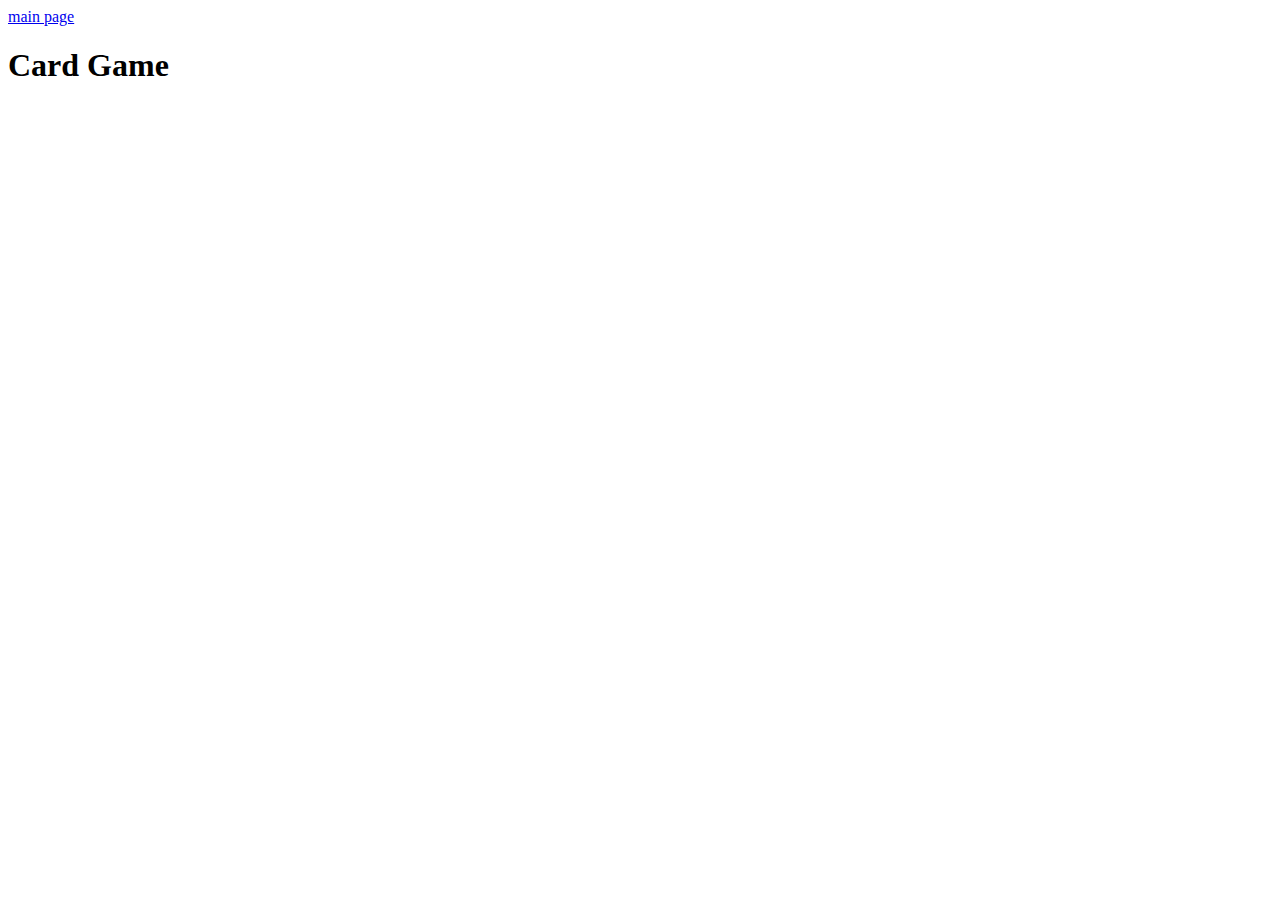
==== pages/card-game.html @ 4032930e "feat: Add and connect pages" ====
<!DOCTYPE html>
<html lang="en">
<head>
    <meta charset="UTF-8">
    <meta name="viewport" content="width=device-width, initial-scale=1.0">
    <title>Card Game</title>
</head>
<body>
    <a href="./../index.html">main page</a>
    <h1>Card Game</h1>
</body>
</html>
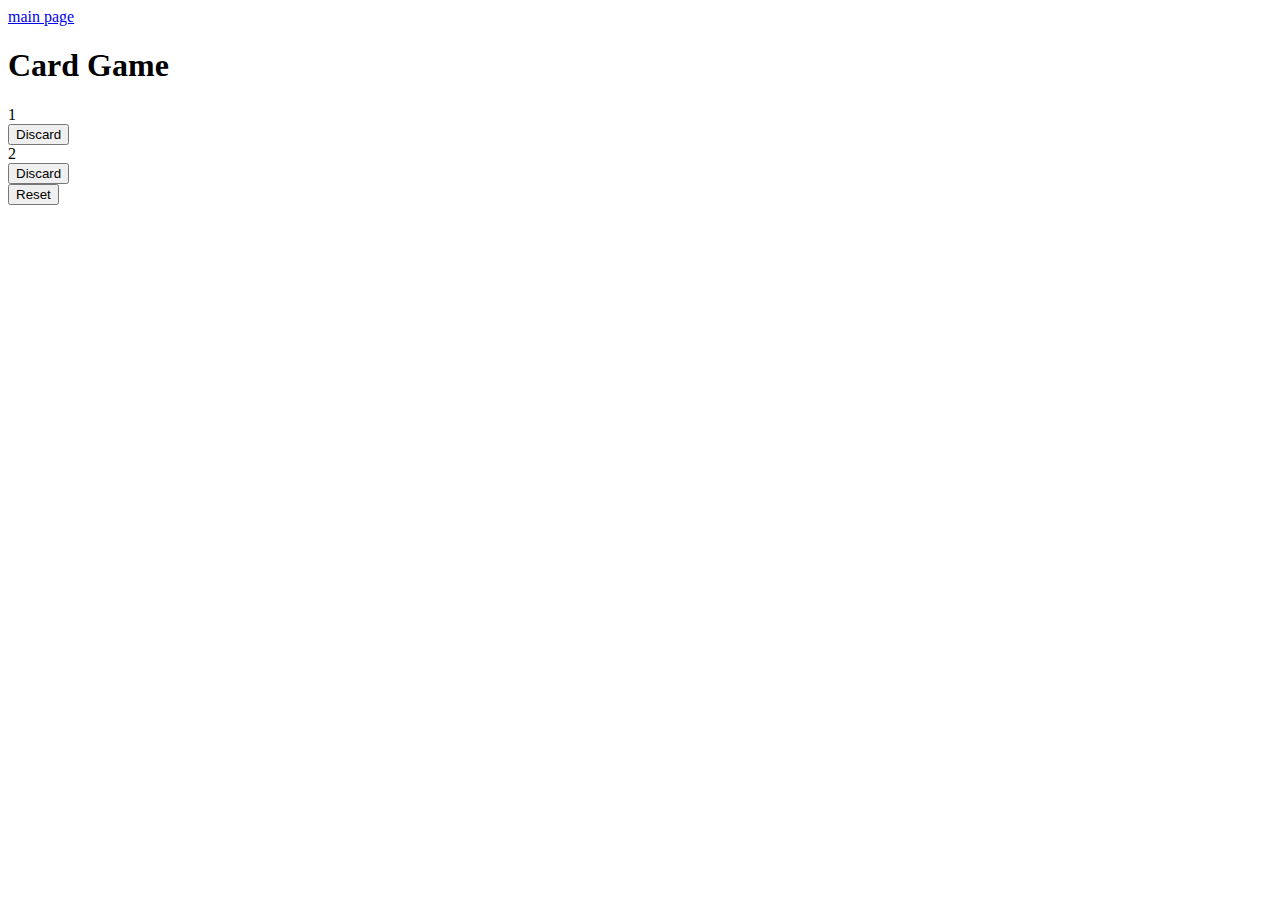
==== commit 91ff9fc7: "feat: Add card game buttons" ====
--- a/pages/card-game.html
+++ b/pages/card-game.html
@@ -8,5 +8,17 @@
 <body>
     <a href="./../index.html">main page</a>
     <h1>Card Game</h1>
+    <div>
+        <div id="card-1">1</div>
+        <button id="card-1-btn">Discard</button>
+    </div>
+    <div>
+        <div id="card-2">2</div>
+        <button id="card-2-btn">Discard</button>
+    </div>
+    <div>
+        <button id="reset-btn">Reset</button>
+    </div>
+    <script src="./../assets/js/main.js"></script>
 </body>
 </html>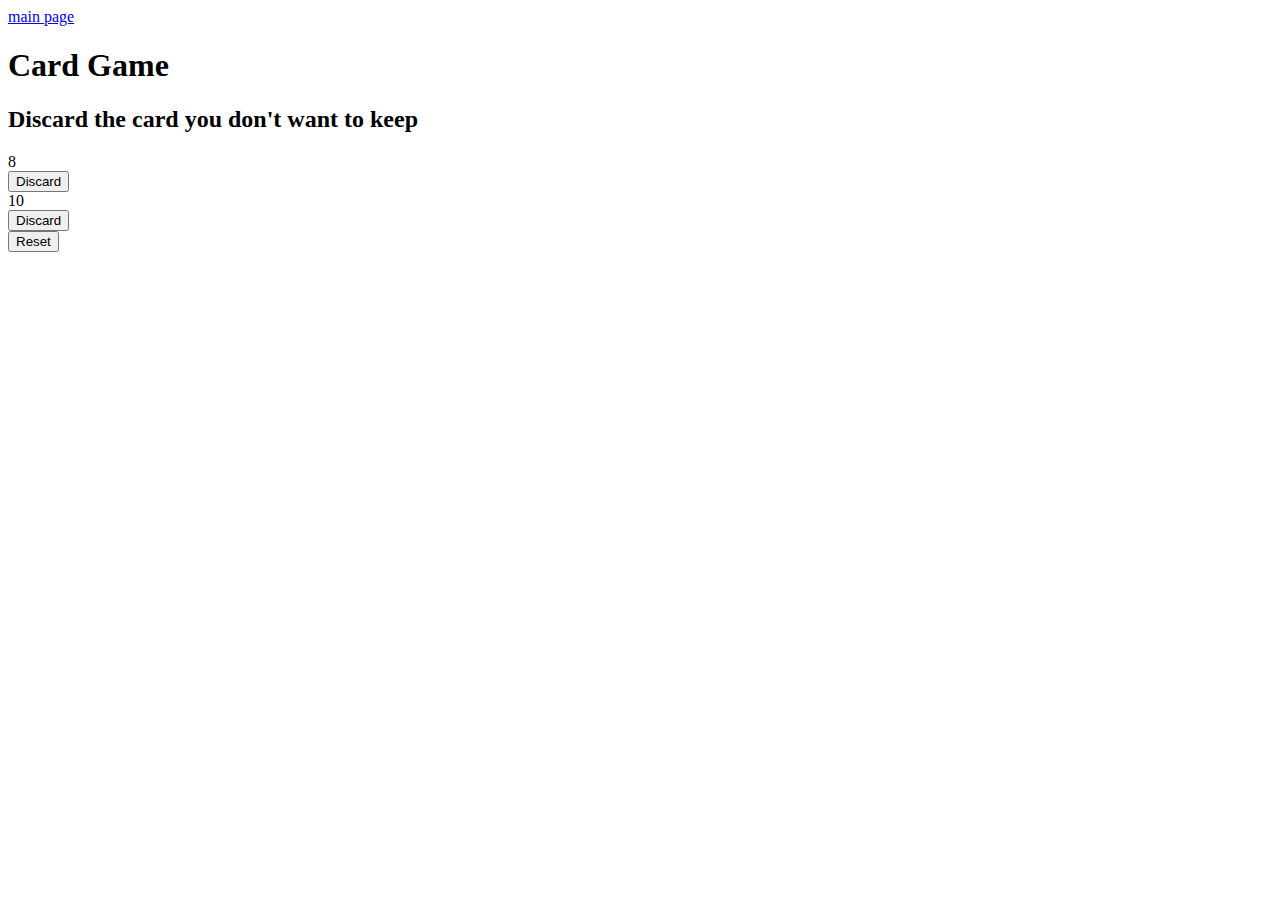
==== commit 66792b79: "feat: Implement discard functionality for card 1 and 2" ====
--- a/pages/card-game.html
+++ b/pages/card-game.html
@@ -8,17 +8,18 @@
 <body>
     <a href="./../index.html">main page</a>
     <h1>Card Game</h1>
+    <h2 id="msg">Discard the card you don't want to keep</h2>
     <div>
-        <div id="card-1">1</div>
-        <button id="card-1-btn">Discard</button>
+        <div id="card-one">1</div>
+        <button id="card-one-btn">Discard</button>
     </div>
     <div>
-        <div id="card-2">2</div>
-        <button id="card-2-btn">Discard</button>
+        <div id="card-two">2</div>
+        <button id="card-two-btn">Discard</button>
     </div>
     <div>
         <button id="reset-btn">Reset</button>
     </div>
-    <script src="./../assets/js/main.js"></script>
+    <script src="./../assets/js/card-game.js"></script>
 </body>
 </html>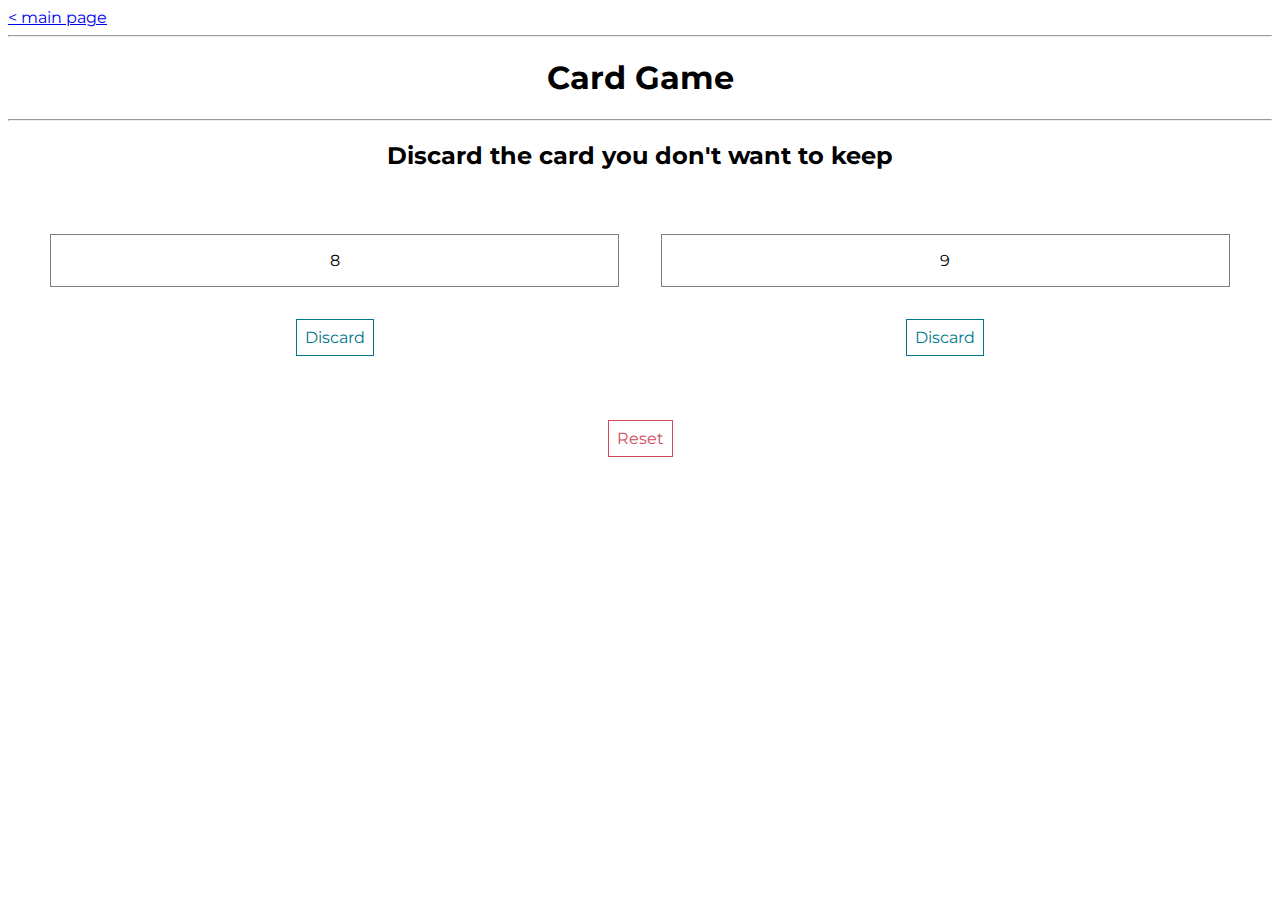
==== commit ddb80a63: "style: Add basic Card Game page styles" ====
--- a/pages/card-game.html
+++ b/pages/card-game.html
@@ -3,21 +3,26 @@
 <head>
     <meta charset="UTF-8">
     <meta name="viewport" content="width=device-width, initial-scale=1.0">
+    <link rel="stylesheet" href="../assets/css/main.css">
     <title>Card Game</title>
 </head>
 <body>
-    <a href="./../index.html">main page</a>
+    <a href="./../index.html">< main page</a>
+    <hr>
     <h1>Card Game</h1>
+    <hr>
     <h2 id="msg">Discard the card you don't want to keep</h2>
-    <div>
-        <div id="card-one">1</div>
-        <button id="card-one-btn">Discard</button>
+    <div class="cards">
+        <div class="card-container">
+            <div id="card-one">1</div>
+            <button id="card-one-btn">Discard</button>
+        </div>
+        <div class="card-container">
+            <div id="card-two">2</div>
+            <button id="card-two-btn">Discard</button>
+        </div>
     </div>
-    <div>
-        <div id="card-two">2</div>
-        <button id="card-two-btn">Discard</button>
-    </div>
-    <div>
+    <div class="reset-container">
         <button id="reset-btn">Reset</button>
     </div>
     <script src="./../assets/js/card-game.js"></script>
--- a/assets/css/main.css
+++ b/assets/css/main.css
@@ -0,0 +1,79 @@
+@import url('https://fonts.googleapis.com/css2?family=Montserrat:wght@300;400&display=swap');
+
+body {
+    font-family:  'Montserrat', sans-serif;
+}
+
+h1, h2 {
+    text-align: center;
+}
+
+h2 {
+    margin-bottom: 4rem;
+}
+
+.cards {
+    display: inline-flex;
+    justify-content: space-evenly;
+    width: 100%;
+}
+
+.card-container {
+    width: 45%;
+    display: inline-block;
+    text-align: center;
+}
+
+.card-container button, #reset-btn {
+    margin: 2rem 1rem;
+    font: 400 1rem 'Montserrat';
+    background-color: #fff;
+    padding: 0.5rem;
+    cursor: pointer;
+}
+
+.card-container div {
+    padding: 1rem;
+    border: 1px solid gray;
+}
+
+.reset-container {
+    text-align: center;
+}
+
+.card-container button {
+    border: 1px solid #00798c;
+    color: #00798c;
+}
+
+.card-container button:hover {
+    background-color: #00798c;
+    color: #fff;
+}
+
+.card-container button[disabled] {
+    border: 1px solid #9db4c0;
+    color: #9db4c0;
+    cursor: not-allowed;
+}
+
+.card-container button[disabled]:hover {
+    border: 1px solid #9db4c0;
+    color: #9db4c0;
+    background-color: #fff;
+}
+
+#reset-btn {
+    border: 1px solid #d1495b;
+    color: #d1495b;
+}
+
+#reset-btn:hover {
+    background-color: #d1495b;
+    color: #fff;
+}
+
+#reset-btn:focus, .card-container button:focus {
+    outline: none;
+}
+
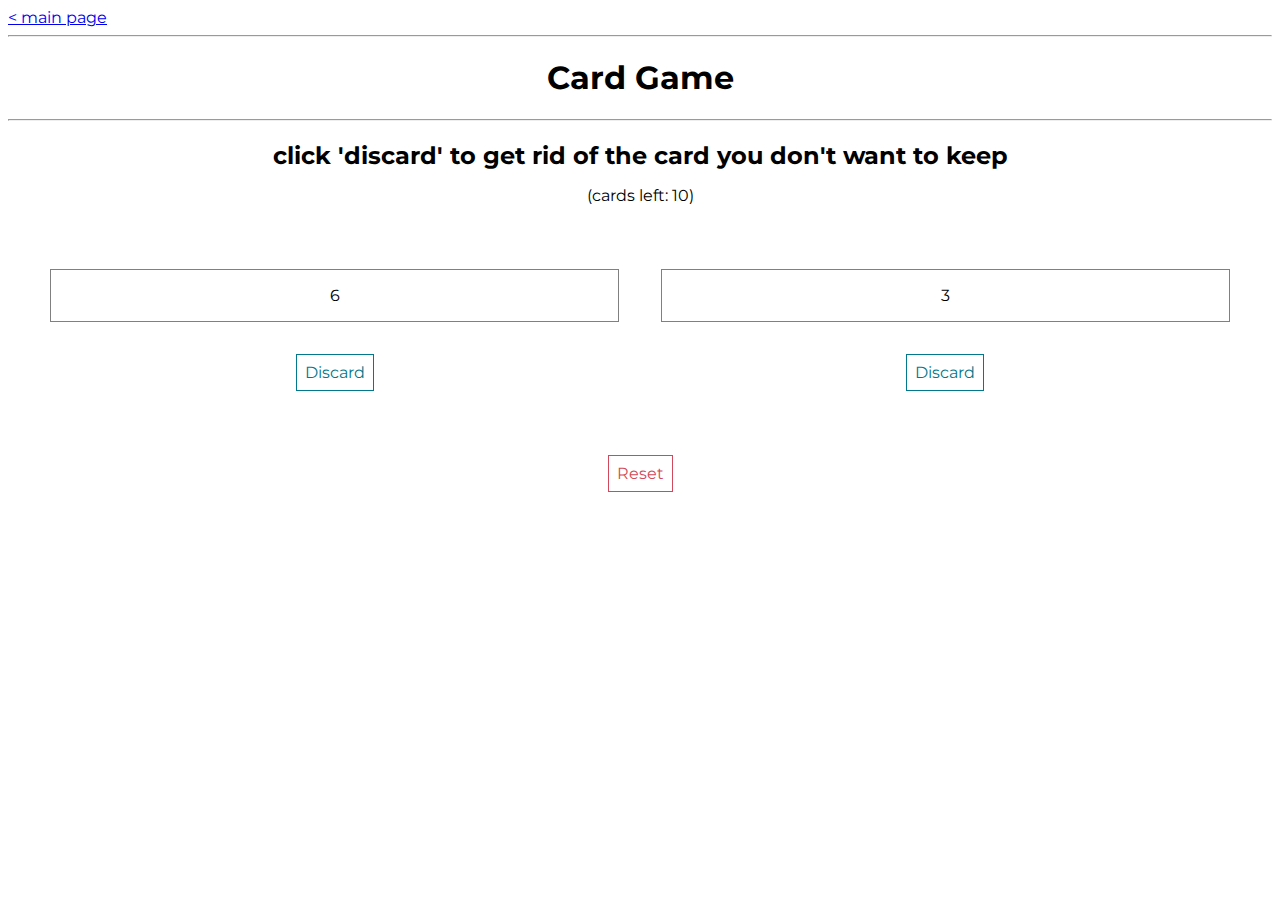
==== commit 3d5e7964: "feat: Add remaining card count" ====
--- a/pages/card-game.html
+++ b/pages/card-game.html
@@ -11,7 +11,8 @@
     <hr>
     <h1>Card Game</h1>
     <hr>
-    <h2 id="msg">Discard the card you don't want to keep</h2>
+    <h2 id="msg">click 'discard' to get rid of the card you don't want to keep</h2>
+    <p>(cards left: <span id="cards-left"></span>)</p>
     <div class="cards">
         <div class="card-container">
             <div id="card-one">1</div>
--- a/assets/css/main.css
+++ b/assets/css/main.css
@@ -9,7 +9,13 @@
 }
 
 h2 {
+    margin-bottom: 1rem;
+}
+
+p {
+    margin-top: 0;
     margin-bottom: 4rem;
+    text-align: center;
 }
 
 .cards {
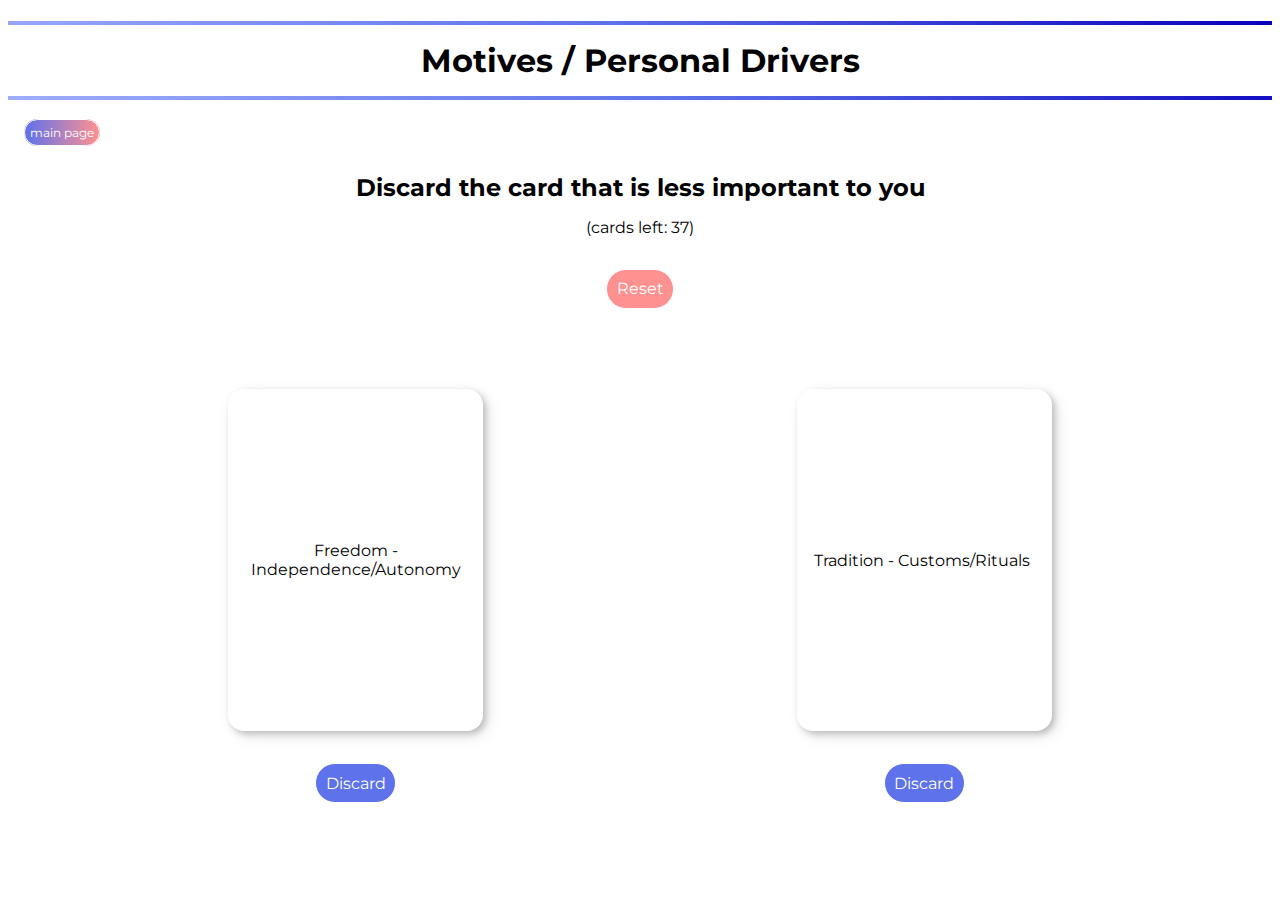
==== commit 75892476: "style: Add Card Game page styles" ====
--- a/pages/card-game.html
+++ b/pages/card-game.html
@@ -7,24 +7,22 @@
     <title>Card Game</title>
 </head>
 <body>
-    <a href="./../index.html">< main page</a>
-    <hr>
-    <h1>Card Game</h1>
-    <hr>
-    <h2 id="msg">click 'discard' to get rid of the card you don't want to keep</h2>
+    <h1 class="title-lines lines-blue">Motives / Personal Drivers</h1>
+    <a href="./../index.html" class="btn btn-blue-red">main page</a>
+    <h2 id="msg">Discard the card that is less important to you</h2>
     <p>(cards left: <span id="cards-left"></span>)</p>
+    <div class="reset-container">
+        <button id="reset-btn" class="btn btn-red-solid">Reset</button>
+    </div>
     <div class="cards">
         <div class="card-container">
             <div id="card-one">1</div>
-            <button id="card-one-btn">Discard</button>
+            <button id="card-one-btn" class="btn btn-blue-solid">Discard</button>
         </div>
         <div class="card-container">
             <div id="card-two">2</div>
-            <button id="card-two-btn">Discard</button>
+            <button id="card-two-btn" class="btn btn-blue-solid">Discard</button>
         </div>
-    </div>
-    <div class="reset-container">
-        <button id="reset-btn">Reset</button>
     </div>
     <script src="./../assets/js/card-game.js"></script>
 </body>
--- a/assets/css/main.css
+++ b/assets/css/main.css
@@ -1,4 +1,19 @@
 @import url('https://fonts.googleapis.com/css2?family=Montserrat:wght@300;400&display=swap');
+
+
+/* -------VARIABLES--------- */
+
+:root {
+    --dark-blue: #0900bc;
+    --blue: #5e72eb;
+    --light-blue: #9fadfc;
+    --red: #ff9190;
+    --dark-red: #fc4668;
+    --orange: #fdc094;
+}
+
+
+/* -------COMMONN STYLES--------- */
 
 body {
     font-family:  'Montserrat', sans-serif;
@@ -10,18 +25,131 @@
 
 h2 {
     margin-bottom: 1rem;
+    margin-top: 2rem;
 }
 
 p {
-    margin-top: 0;
-    margin-bottom: 4rem;
-    text-align: center;
-}
+    margin: 0 auto;
+    text-align: center;
+}
+
+.title-lines {
+    border-top: 4px solid;
+    border-bottom: 4px solid;
+    padding: 1rem;
+}
+
+.lines-blue-red {
+    border-image-source: linear-gradient(90deg, var(--blue), var(--red));
+    border-image-slice: 1;
+}
+
+.lines-blue {
+    border-image-source: linear-gradient(45deg, var(--light-blue), var(--blue), var(--dark-blue));
+    border-image-slice: 1;
+}
+
+.lines-red {
+    border-image-source: linear-gradient(90deg, var(--orange), var(--red), var(--dark-red));
+    border-image-slice: 1; 
+}
+
+.btn {
+    text-decoration: none;
+    padding: 0.6rem;
+    border: 1px solid;
+    border-radius: 2rem;
+    margin: 2rem 1rem;
+    font: 400 1rem 'Montserrat';
+    cursor: pointer;
+}
+
+.btn-blue {
+    background: linear-gradient(90deg, var(--light-blue), var(--blue), var(--dark-blue));
+    color: #fff;
+    box-sizing: border-box;
+}
+
+.btn-blue:hover {
+    background: var(--blue);
+    box-shadow: 5px 5px 19px rgba(0, 0, 0, 0.3),
+    3px 3px 9px rgba(0, 0, 0, 0.4);
+}
+
+.btn-red {
+    background: linear-gradient(90deg, var(--orange), var(--red), var(--dark-red));
+    color: #fff;
+}
+
+.btn-red:hover {
+    background: var(--red);
+    box-shadow: 5px 5px 19px rgba(0, 0, 0, 0.3),
+    3px 3px 9px rgba(0, 0, 0, 0.4);
+}
+
+.btn-blue-red {
+    background: linear-gradient(90deg, var(--blue), var(--red));
+    color: #fff;
+    font-size: 0.75rem;
+    padding: 0.3rem;
+}
+
+.btn-blue-solid {
+    background: var(--blue);
+    color: #fff;
+    box-sizing: border-box;
+    border: 1px solid #fff;
+}
+
+.btn-blue-solid:hover {
+    background: #fff;
+    color: var(--blue);
+    border: 1px solid var(--blue);
+}
+
+.btn-red-solid {
+    background: var(--red);
+    color: #fff;
+    box-sizing: border-box;
+    border: 1px solid #fff;
+}
+
+.btn-red-solid:hover {
+    background: #fff;
+    color: var(--red);
+    border: 1px solid var(--red);
+}
+
+
+/* -------MAIN PAGE--------- */
+
+.select-container {
+    text-align: center;
+    display: flex;
+    justify-content: center;
+}
+
+.select-btn {
+    width: 40%;
+    max-width: 450px;
+    text-decoration: none;
+    padding: 2rem;
+    margin: 1rem;
+    font-size: 1.25rem;
+    line-height: 3rem;
+    text-transform: uppercase;
+    border-radius: 4rem;
+    box-shadow: 5px 5px 15px rgba(0, 0, 0, 0.1),
+                3px 3px 6px rgba(0, 0, 0, 0.2);
+}
+
+
+/* -------CARD PAGE--------- */
 
 .cards {
-    display: inline-flex;
-    justify-content: space-evenly;
-    width: 100%;
+    display: flex;
+    justify-content: center;
+    margin: 3rem auto;
 }
 
 .card-container {
@@ -30,56 +158,66 @@
     text-align: center;
 }
 
-.card-container button, #reset-btn {
-    margin: 2rem 1rem;
-    font: 400 1rem 'Montserrat';
-    background-color: #fff;
-    padding: 0.5rem;
-    cursor: pointer;
-}
-
 .card-container div {
     padding: 1rem;
-    border: 1px solid gray;
+    border: 1px solid transparent;
+    width: calc(63px * 3.5);
+    height: calc(88px * 3.5);
+    border-radius: 1rem;
+    margin: 0 auto;
+    display: flex;
+    align-items: center;
+    box-shadow: 5px 5px 15px rgba(0, 0, 0, 0.1),
+    3px 3px 6px rgba(0, 0, 0, 0.2);
 }
 
 .reset-container {
     text-align: center;
 }
 
-.card-container button {
-    border: 1px solid #00798c;
-    color: #00798c;
-}
-
-.card-container button:hover {
-    background-color: #00798c;
-    color: #fff;
-}
-
-.card-container button[disabled] {
-    border: 1px solid #9db4c0;
-    color: #9db4c0;
-    cursor: not-allowed;
-}
-
-.card-container button[disabled]:hover {
-    border: 1px solid #9db4c0;
-    color: #9db4c0;
-    background-color: #fff;
-}
-
-#reset-btn {
-    border: 1px solid #d1495b;
-    color: #d1495b;
-}
-
-#reset-btn:hover {
-    background-color: #d1495b;
-    color: #fff;
+.card-container button[disabled], #submit-form[disabled] {
+    border: 1px solid #9db4c0 !important;
+    color: #9db4c0 !important;
+    background-color: #fff !important;
+    pointer-events: none;
+}
+
+.card-container button[disabled]:hover, #submit-form[disabled]:hover {
+    border: 1px solid #9db4c0 !important;
+    color: #9db4c0 !important;
+    background-color: #fff !important;
 }
 
 #reset-btn:focus, .card-container button:focus {
     outline: none;
 }
 
+/* Personalities */
+.question-name {
+    text-align: left;
+    margin-bottom: 1rem;
+    margin-top: 2rem;
+    font-weight: 600;
+}
+
+form {
+    margin-bottom: 4rem;
+    padding-left: 2rem;
+}
+
+#question-container {
+    margin-bottom: 2rem;
+}
+
+.pers-descr {
+    text-align: center;
+    max-width: 45rem;
+    margin: 0 auto;
+    padding: 2rem;
+
+}
+
+.pers-descr img {
+    height: 400px;
+    margin: 1rem auto;
+}